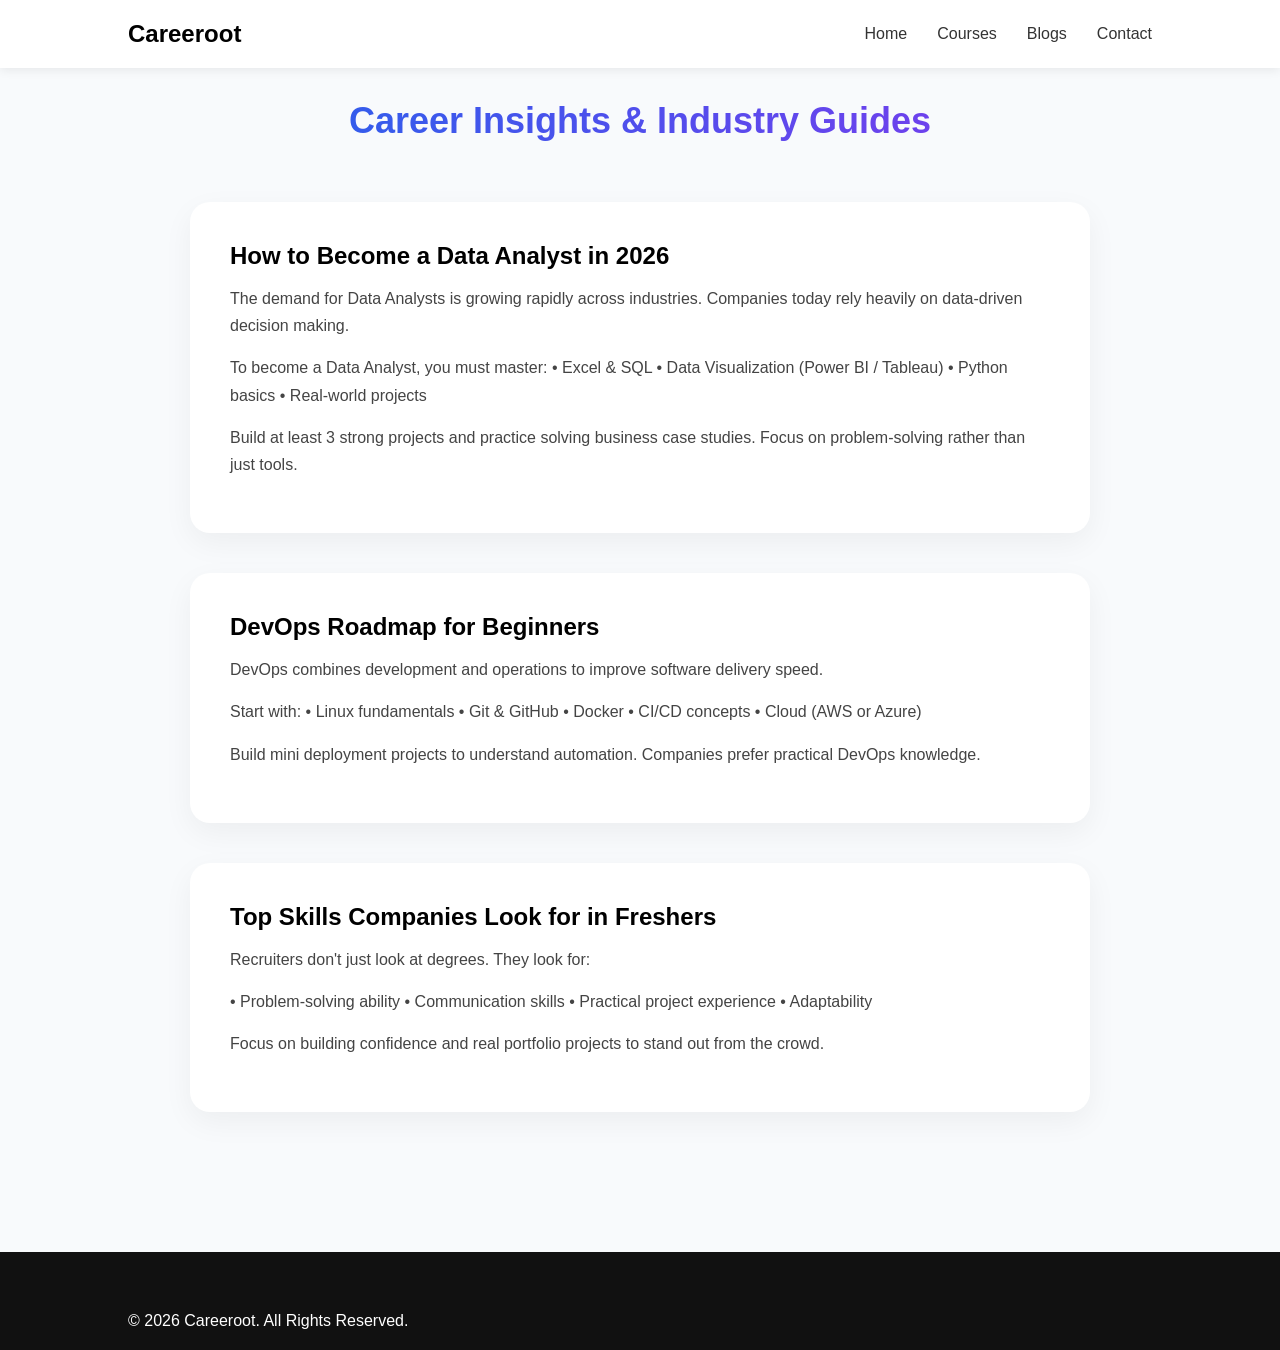
==== blog.html @ f80ca2a3 "Add files via upload Initial start" ====
<!DOCTYPE html>
<html lang="en">
<head>
  <meta charset="UTF-8">
  <title>Careeroot Blogs</title>
  <meta name="viewport" content="width=device-width, initial-scale=1.0">
  <link rel="stylesheet" href="style.css">
</head>
<body>

<!-- HEADER -->
<header>
  <div class="logo">Careeroot</div>
  <nav>
    <ul>
      <li><a href="index.html">Home</a></li>
      <li><a href="courses.html">Courses</a></li>
      <li><a href="blog.html">Blogs</a></li>
      <li><a href="#">Contact</a></li>
    </ul>
  </nav>
</header>

<!-- BLOG PAGE SECTION -->
<section class="blog-page">

  <div class="blog-page-container">

    <h1>Career Insights & Industry Guides</h1>

    <!-- BLOG 1 -->
    <article class="blog-full">
      <h2>How to Become a Data Analyst in 2026</h2>
      <p>
        The demand for Data Analysts is growing rapidly across industries.
        Companies today rely heavily on data-driven decision making.
      </p>
      <p>
        To become a Data Analyst, you must master:
        • Excel & SQL  
        • Data Visualization (Power BI / Tableau)  
        • Python basics  
        • Real-world projects  
      </p>
      <p>
        Build at least 3 strong projects and practice solving business
        case studies. Focus on problem-solving rather than just tools.
      </p>
    </article>

    <!-- BLOG 2 -->
    <article class="blog-full">
      <h2>DevOps Roadmap for Beginners</h2>
      <p>
        DevOps combines development and operations to improve software delivery speed.
      </p>
      <p>
        Start with:
        • Linux fundamentals  
        • Git & GitHub  
        • Docker  
        • CI/CD concepts  
        • Cloud (AWS or Azure)
      </p>
      <p>
        Build mini deployment projects to understand automation.
        Companies prefer practical DevOps knowledge.
      </p>
    </article>

    <!-- BLOG 3 -->
    <article class="blog-full">
      <h2>Top Skills Companies Look for in Freshers</h2>
      <p>
        Recruiters don't just look at degrees. They look for:
      </p>
      <p>
        • Problem-solving ability  
        • Communication skills  
        • Practical project experience  
        • Adaptability  
      </p>
      <p>
        Focus on building confidence and real portfolio projects
        to stand out from the crowd.
      </p>
    </article>

  </div>

</section>

<!-- FOOTER -->
<footer>
  <p>© 2026 Careeroot. All Rights Reserved.</p>
</footer>

</body>
</html>
---- style.css ----
*{
  margin:0;
  padding:0;
  box-sizing:border-box;
  font-family:Arial, sans-serif;
}

/* HEADER */
header{
  position:fixed;
  width:100%;
  top:0;
  display:flex;
  justify-content:space-between;
  align-items:center;
  padding:20px 10%;
  background:white;
  box-shadow:0 2px 10px rgba(0,0,0,0.08);
  z-index:1000;
}

.logo{
  font-size:24px;
  font-weight:bold;
}

nav ul{
  display:flex;
  gap:30px;
  list-style:none;
}

nav a{
  text-decoration:none;
  color:#333;
  font-weight:500;
}


/* HERO */
.hero{
  height:60vh;
  display:flex;
  align-items:center;
  justify-content:center;
  text-align:center;
  color:rgb(0, 0, 0);
  padding:0 10%;
  background-size:cover;
  background-position:center;
  transition:1s;
}

.hero-content h1{
  font-size:48px;
  margin-bottom:20px;
}

.hero-content p{
  font-size:18px;
  margin-bottom:20px;
}

.hero button{
  padding:12px 30px;
  border:none;
  background:#007bff;
  color:white;
  border-radius:5px;
  cursor:pointer;
}


/* PREMIUM */
.premium{
  padding:100px 10%;
  background:white;
  text-align:center;
}

.premium h2{
  font-size:36px;
  margin-bottom:60px;
}

.premium-container{
  display:grid;
  grid-template-columns:repeat(2,1fr);
  gap:60px;
}

.premium-card{
  text-align:left;
}

.premium-card img{
  width:100%;
  height:230px;
  object-fit:cover;
  border-radius:6px;
  margin-bottom:15px;
}

.premium-card h3{
  margin-bottom:10px;
}

.premium-card p{
  color:#555;
}



/* ABOUT */
/* ================= ABOUT SECTION ================= */

.about{
  padding:100px 8%;
  background:linear-gradient(135deg,#f8fafc,#eef2ff);
  position:relative;
}

.about-container{
  display:grid;
  grid-template-columns:1.2fr 1fr;
  gap:60px;
  align-items:center;
}

.about-text h2{
  font-size:36px;
  margin-bottom:20px;
  background:linear-gradient(90deg,#2563eb,#7c3aed);
  -webkit-background-clip:text;
  -webkit-text-fill-color:transparent;
}

.about-text p{
  margin-bottom:18px;
  color:#444;
  line-height:1.7;
  font-size:16px;
}
/* ================= FOUNDERS SECTION ================= */

.founders{
  padding:100px 8%;
  background:linear-gradient(135deg,#eef2ff,#f8fafc);
}

.founders-container{
  max-width:1200px;
  margin:auto;
}

.founders-heading{
  text-align:center;
  margin-bottom:60px;
}

.founders-heading h2{
  font-size:36px;
  margin-bottom:15px;
  background:linear-gradient(90deg,#2563eb,#7c3aed);
  -webkit-background-clip:text;
  -webkit-text-fill-color:transparent;
}

.founders-heading p{
  color:#555;
  max-width:600px;
  margin:auto;
  line-height:1.6;
}

/* Grid */
.founders-grid{
  display:grid;
  grid-template-columns:repeat(auto-fit,minmax(300px,1fr));
  gap:40px;
}

/* Card */
.founder-card{
  background:rgba(255,255,255,0.6);
  backdrop-filter:blur(15px);
  border-radius:20px;
  padding:40px 25px;
  text-align:center;
  box-shadow:0 10px 30px rgba(0,0,0,0.05);
  transition:0.3s;
}

.founder-card:hover{
  transform:translateY(-10px);
  box-shadow:0 15px 40px rgba(0,0,0,0.1);
}

/* Image */
.founder-image{
  width:140px;
  height:140px;
  margin:0 auto 20px;
  border-radius:50%;
  overflow:hidden;
  border:4px solid #2563eb;
}

.founder-image img{
  width:100%;
  height:100%;
  object-fit:cover;
}

/* Text */
.founder-card h3{
  font-size:20px;
  margin-bottom:5px;
}

.founder-card span{
  display:block;
  font-size:14px;
  color:#2563eb;
  margin-bottom:15px;
  font-weight:500;
}

.founder-card p{
  font-size:14px;
  color:#555;
  line-height:1.6;
}

/* Responsive */
@media(max-width:768px){
  .founders{
    padding:70px 6%;
  }

  .founders-heading h2{
    font-size:28px;
  }
}

/* Stats Grid */
.about-stats{
  display:grid;
  grid-template-columns:repeat(2,1fr);
  gap:20px;
}

.stat-card{
  background:rgba(255,255,255,0.6);
  backdrop-filter:blur(15px);
  border-radius:16px;
  padding:30px;
  text-align:center;
  box-shadow:0 10px 30px rgba(0,0,0,0.05);
  transition:0.3s;
}

.stat-card:hover{
  transform:translateY(-8px);
  box-shadow:0 15px 40px rgba(0,0,0,0.1);
}

.stat-card h3{
  font-size:28px;
  color:#2563eb;
  margin-bottom:8px;
}

.stat-card p{
  color:#555;
  font-size:14px;
}

/* Responsive */
@media(max-width:900px){
  .about-container{
    grid-template-columns:1fr;
  }

  .about-text{
    text-align:center;
  }

  .about-stats{
    margin-top:30px;
  }
}

/* ================= BLOG SECTION ================= */

.blogs{
  padding:100px 8%;
  background:#f8fafc;
}

.blogs-container{
  max-width:1200px;
  margin:auto;
}

.blogs-heading{
  text-align:center;
  margin-bottom:60px;
}

.blogs-heading h2{
  font-size:36px;
  margin-bottom:15px;
  background:linear-gradient(90deg,#2563eb,#7c3aed);
  -webkit-background-clip:text;
  -webkit-text-fill-color:transparent;
}

.blogs-heading p{
  color:#555;
  max-width:600px;
  margin:auto;
  line-height:1.6;
}

/* Grid */
.blogs-grid{
  display:grid;
  grid-template-columns:repeat(auto-fit,minmax(300px,1fr));
  gap:40px;
}

/* Card */
.blog-card{
  background:#fff;
  border-radius:20px;
  overflow:hidden;
  box-shadow:0 10px 30px rgba(0,0,0,0.05);
  transition:0.3s;
}

.blog-card:hover{
  transform:translateY(-10px);
  box-shadow:0 15px 40px rgba(0,0,0,0.1);
}

.blog-card img{
  width:100%;
  height:200px;
  object-fit:cover;
}

.blog-content{
  padding:25px;
}

.blog-content h3{
  font-size:18px;
  margin-bottom:12px;
}

.blog-content p{
  font-size:14px;
  color:#555;
  line-height:1.6;
  margin-bottom:15px;
}

.read-more{
  text-decoration:none;
  color:#2563eb;
  font-weight:600;
  font-size:14px;
}

.read-more:hover{
  text-decoration:underline;
}

/* View All Button */
.view-all{
  text-align:center;
  margin-top:50px;
}

.view-btn{
  display:inline-block;
  padding:12px 30px;
  background:#2563eb;
  color:#fff;
  border-radius:8px;
  text-decoration:none;
  font-weight:600;
  transition:0.3s;
}

.view-btn:hover{
  background:#1d4ed8;
}

/* Responsive */
@media(max-width:768px){
  .blogs{
    padding:70px 6%;
  }

  .blogs-heading h2{
    font-size:28px;
  }
}
/* FOOTER */
footer{
  background:#111;
  color:white;
  padding:60px 10% 20px;
}

.footer-container{
  display:flex;
  justify-content:space-between;
  flex-wrap:wrap;
  gap:40px;
}

footer a{
  display:block;
  color:#ccc;
  margin-top:8px;
  text-decoration:none;
}

.copy{
  text-align:center;
  margin-top:30px;
  color:#777;
}


/* MOBILE */
@media(max-width:768px){

  .hero-content h1{
    font-size:28px;
  }

  nav ul{
    gap:15px;
  }

  .premium-container{
    grid-template-columns:1fr;
  }

  .footer-container{
    flex-direction:column;
  }

}
/*--------------------------------Courses----*/

/* COURSES PAGE */
.courses-page{
  padding:100px 8%;
  text-align:center;
}

.courses-page h1{
  font-size:38px;
  margin-bottom:10px;
}

.courses-page p{
  color:#777;
  margin-bottom:40px;
}

/* GRID */
.courses-grid{
  display:grid;
  grid-template-columns:repeat(auto-fit, minmax(260px,1fr));
  gap:30px;
}

/* CARD */
.course-card{
  background:#fff;
  border-radius:15px;
  overflow:hidden;
  box-shadow:0 10px 25px rgba(0,0,0,0.08);
  transition:0.3s;
}

.course-card:hover{
  transform:translateY(-10px);
}

.course-card img{
  width:100%;
  height:180px;
  object-fit:cover;
}

.course-card h3{
  margin:15px 0 5px;
}

.course-card p{
  padding:0 15px;
}

.course-card button{
  margin:15px;
  padding:10px 20px;
  border:none;
  background:#6c63ff;
  color:#fff;
  border-radius:6px;
  cursor:pointer;
}
.hero-btn{
  display:inline-block;
  padding:12px 28px;
  background:#2563eb;
  color:#fff;
  text-decoration:none;
  border-radius:8px;
  font-weight:600;
  transition:0.3s;
}

.hero-btn:hover{
  background:#1d4ed8;
  transform:translateY(-3px);
}
/* ================= BLOG PAGE ================= */

.blog-page{
  padding:100px 8%;
  background:#f8fafc;
}

.blog-page-container{
  max-width:900px;
  margin:auto;
}

.blog-page h1{
  text-align:center;
  font-size:36px;
  margin-bottom:60px;
  background:linear-gradient(90deg,#2563eb,#7c3aed);
  -webkit-background-clip:text;
  -webkit-text-fill-color:transparent;
}

.blog-full{
  background:#fff;
  padding:40px;
  border-radius:20px;
  margin-bottom:40px;
  box-shadow:0 10px 30px rgba(0,0,0,0.05);
  transition:0.3s;
}

.blog-full:hover{
  transform:translateY(-5px);
  box-shadow:0 15px 40px rgba(0,0,0,0.1);
}

.blog-full h2{
  margin-bottom:15px;
}

.blog-full p{
  line-height:1.7;
  color:#444;
  margin-bottom:15px;
}

/* CONTACT SECTION */
.contact{
  padding:100px 10%;
  background:linear-gradient(135deg,#0f172a,#1e293b);
  color:#fff;
}

.contact-container{
  display:flex;
  justify-content:space-between;
  gap:60px;
  flex-wrap:wrap;
}

.contact-info{
  flex:1;
}

.contact-info h2{
  font-size:36px;
  margin-bottom:20px;
}

.contact-info p{
  margin-bottom:30px;
  color:#cbd5e1;
}

.info-box{
  margin-bottom:20px;
}

.info-box h4{
  font-size:18px;
  color:#38bdf8;
  margin-bottom:5px;
}

.contact-form{
  flex:1;
  background:rgba(255,255,255,0.05);
  padding:40px;
  border-radius:20px;
  backdrop-filter:blur(10px);
  box-shadow:0 20px 40px rgba(0,0,0,0.4);
}

.input-group{
  position:relative;
  margin-bottom:30px;
}

.input-group input,
.input-group textarea{
  width:100%;
  padding:14px;
  background:transparent;
  border:1px solid #475569;
  border-radius:8px;
  outline:none;
  color:#fff;
  font-size:14px;
}

.input-group label{
  position:absolute;
  top:50%;
  left:14px;
  transform:translateY(-50%);
  color:#94a3b8;
  pointer-events:none;
  transition:0.3s;
}

.input-group textarea + label{
  top:20px;
}

.input-group input:focus + label,
.input-group input:valid + label,
.input-group textarea:focus + label,
.input-group textarea:valid + label{
  top:-10px;
  left:10px;
  font-size:12px;
  background:#1e293b;
  padding:0 5px;
  color:#38bdf8;
}

.contact-btn{
  width:100%;
  padding:14px;
  background:#2563eb;
  border:none;
  border-radius:8px;
  color:#fff;
  font-size:16px;
  font-weight:600;
  cursor:pointer;
  transition:0.3s;
}

.contact-btn:hover{
  background:#1d4ed8;
  transform:translateY(-3px);
}

/* Responsive */
@media(max-width:900px){
  .contact-container{
    flex-direction:column;
  }
}
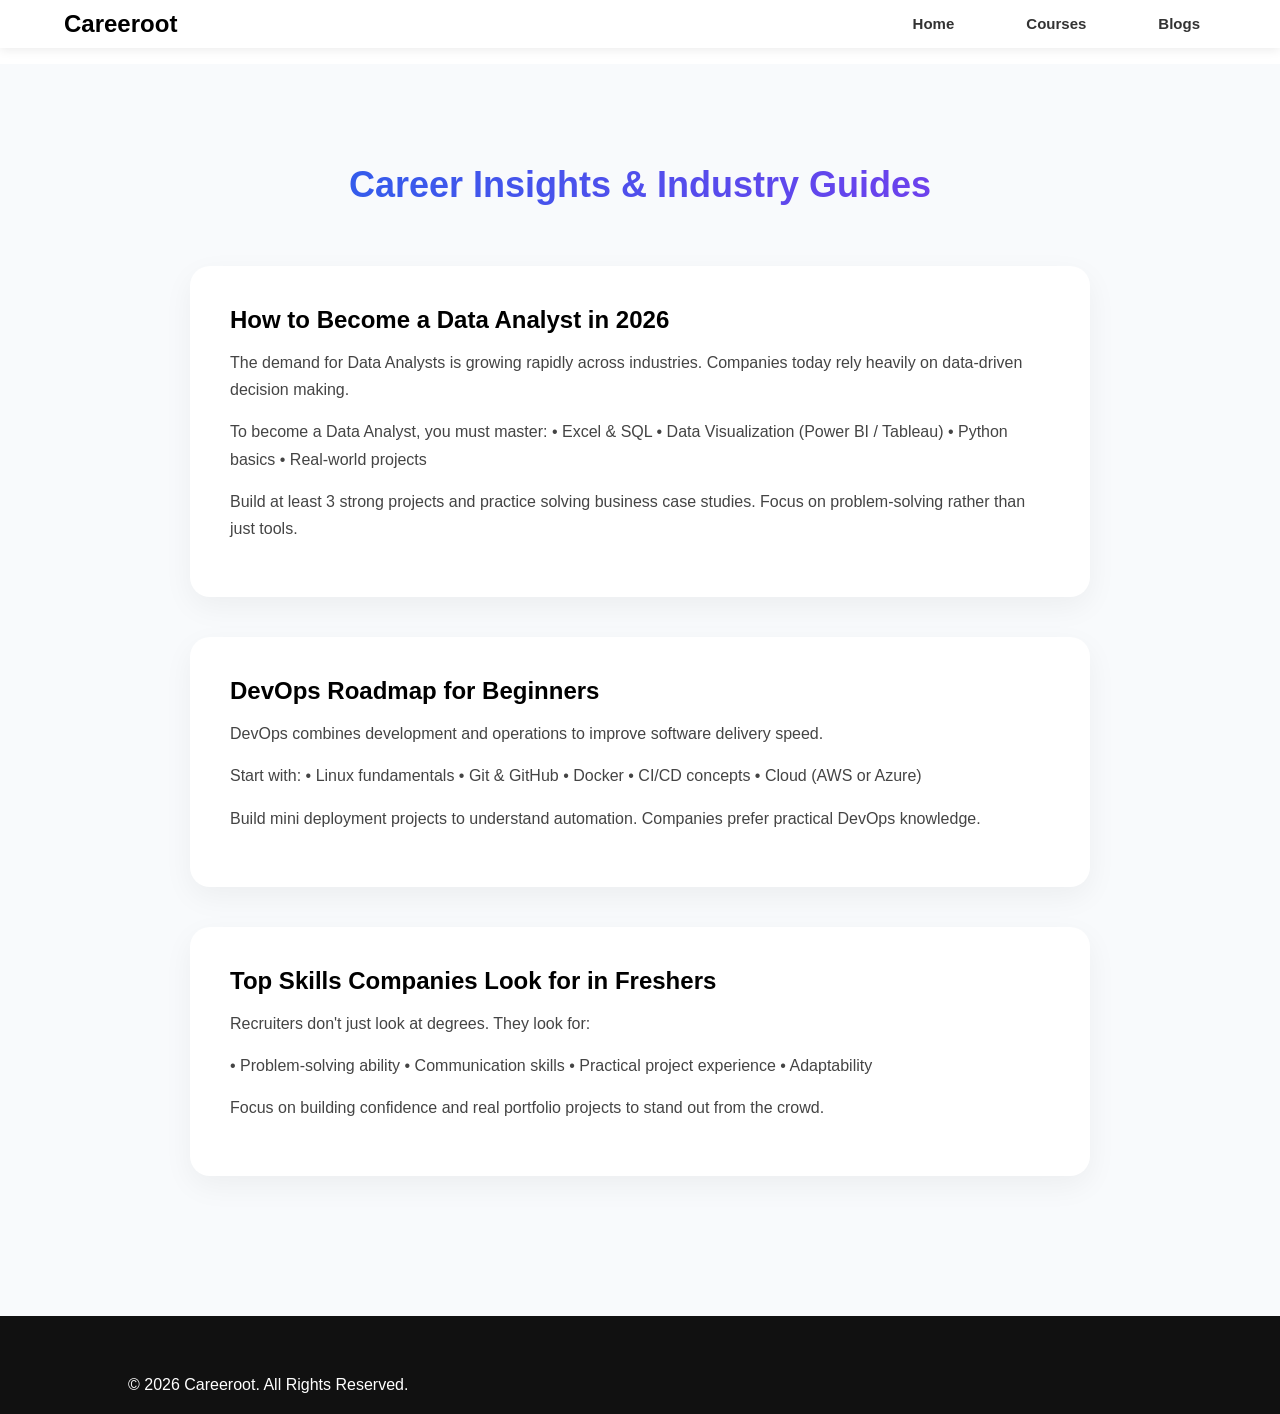
==== commit 1817aa5a: "Enhanced courses part" ====
--- a/blog.html
+++ b/blog.html
@@ -6,17 +6,24 @@
   <meta name="viewport" content="width=device-width, initial-scale=1.0">
   <link rel="stylesheet" href="style.css">
 </head>
+
 <body>
 
 <!-- HEADER -->
-<header>
+<header class="header">
   <div class="logo">Careeroot</div>
-  <nav>
+  <!-- for hambuerger menu-->
+  <button class="hamburger" aria-label="Toggle navigation" aria-expanded="false" aria-controls="main-nav">
+    <span class="bar"></span>
+    <span class="bar"></span>
+    <span class="bar"></span>
+  </button>
+
+  <nav id="main-nav" class="nav" >
     <ul>
       <li><a href="index.html">Home</a></li>
       <li><a href="courses.html">Courses</a></li>
       <li><a href="blog.html">Blogs</a></li>
-      <li><a href="#">Contact</a></li>
     </ul>
   </nav>
 </header>
@@ -95,5 +102,7 @@
   <p>© 2026 Careeroot. All Rights Reserved.</p>
 </footer>
 
+<script src="js/hammenu.js"></script>
+
 </body>
 </html>
--- a/style.css
+++ b/style.css
@@ -1,693 +1,1479 @@
-*{
-  margin:0;
-  padding:0;
-  box-sizing:border-box;
-  font-family:Arial, sans-serif;
-}
-
-/* HEADER */
-header{
-  position:fixed;
-  width:100%;
-  top:0;
-  display:flex;
-  justify-content:space-between;
-  align-items:center;
-  padding:20px 10%;
-  background:white;
-  box-shadow:0 2px 10px rgba(0,0,0,0.08);
-  z-index:1000;
-}
-
-.logo{
-  font-size:24px;
-  font-weight:bold;
-}
-
-nav ul{
-  display:flex;
-  gap:30px;
-  list-style:none;
-}
-
-nav a{
-  text-decoration:none;
-  color:#333;
-  font-weight:500;
-}
-
-
-/* HERO */
-.hero{
-  height:60vh;
-  display:flex;
-  align-items:center;
-  justify-content:center;
-  text-align:center;
-  color:rgb(0, 0, 0);
-  padding:0 10%;
-  background-size:cover;
-  background-position:center;
-  transition:1s;
-}
-
-.hero-content h1{
-  font-size:48px;
-  margin-bottom:20px;
-}
-
-.hero-content p{
-  font-size:18px;
-  margin-bottom:20px;
-}
-
-.hero button{
-  padding:12px 30px;
-  border:none;
-  background:#007bff;
-  color:white;
-  border-radius:5px;
-  cursor:pointer;
-}
-
-
-/* PREMIUM */
-.premium{
-  padding:100px 10%;
-  background:white;
-  text-align:center;
-}
-
-.premium h2{
-  font-size:36px;
-  margin-bottom:60px;
-}
-
-.premium-container{
-  display:grid;
-  grid-template-columns:repeat(2,1fr);
-  gap:60px;
-}
-
-.premium-card{
-  text-align:left;
-}
-
-.premium-card img{
-  width:100%;
-  height:230px;
-  object-fit:cover;
-  border-radius:6px;
-  margin-bottom:15px;
-}
-
-.premium-card h3{
-  margin-bottom:10px;
-}
-
-.premium-card p{
-  color:#555;
-}
-
-
-
-/* ABOUT */
-/* ================= ABOUT SECTION ================= */
-
-.about{
-  padding:100px 8%;
-  background:linear-gradient(135deg,#f8fafc,#eef2ff);
-  position:relative;
-}
-
-.about-container{
-  display:grid;
-  grid-template-columns:1.2fr 1fr;
-  gap:60px;
-  align-items:center;
-}
-
-.about-text h2{
-  font-size:36px;
-  margin-bottom:20px;
-  background:linear-gradient(90deg,#2563eb,#7c3aed);
-  -webkit-background-clip:text;
-  -webkit-text-fill-color:transparent;
-}
-
-.about-text p{
-  margin-bottom:18px;
-  color:#444;
-  line-height:1.7;
-  font-size:16px;
-}
-/* ================= FOUNDERS SECTION ================= */
-
-.founders{
-  padding:100px 8%;
-  background:linear-gradient(135deg,#eef2ff,#f8fafc);
-}
-
-.founders-container{
-  max-width:1200px;
-  margin:auto;
-}
-
-.founders-heading{
-  text-align:center;
-  margin-bottom:60px;
-}
-
-.founders-heading h2{
-  font-size:36px;
-  margin-bottom:15px;
-  background:linear-gradient(90deg,#2563eb,#7c3aed);
-  -webkit-background-clip:text;
-  -webkit-text-fill-color:transparent;
-}
-
-.founders-heading p{
-  color:#555;
-  max-width:600px;
-  margin:auto;
-  line-height:1.6;
-}
-
-/* Grid */
-.founders-grid{
-  display:grid;
-  grid-template-columns:repeat(auto-fit,minmax(300px,1fr));
-  gap:40px;
-}
-
-/* Card */
-.founder-card{
-  background:rgba(255,255,255,0.6);
-  backdrop-filter:blur(15px);
-  border-radius:20px;
-  padding:40px 25px;
-  text-align:center;
-  box-shadow:0 10px 30px rgba(0,0,0,0.05);
-  transition:0.3s;
-}
-
-.founder-card:hover{
-  transform:translateY(-10px);
-  box-shadow:0 15px 40px rgba(0,0,0,0.1);
-}
-
-/* Image */
-.founder-image{
-  width:140px;
-  height:140px;
-  margin:0 auto 20px;
-  border-radius:50%;
-  overflow:hidden;
-  border:4px solid #2563eb;
-}
-
-.founder-image img{
-  width:100%;
-  height:100%;
-  object-fit:cover;
-}
-
-/* Text */
-.founder-card h3{
-  font-size:20px;
-  margin-bottom:5px;
-}
-
-.founder-card span{
-  display:block;
-  font-size:14px;
-  color:#2563eb;
-  margin-bottom:15px;
-  font-weight:500;
-}
-
-.founder-card p{
-  font-size:14px;
-  color:#555;
-  line-height:1.6;
-}
-
-/* Responsive */
-@media(max-width:768px){
-  .founders{
-    padding:70px 6%;
-  }
-
-  .founders-heading h2{
-    font-size:28px;
-  }
-}
-
-/* Stats Grid */
-.about-stats{
-  display:grid;
-  grid-template-columns:repeat(2,1fr);
-  gap:20px;
-}
-
-.stat-card{
-  background:rgba(255,255,255,0.6);
-  backdrop-filter:blur(15px);
-  border-radius:16px;
-  padding:30px;
-  text-align:center;
-  box-shadow:0 10px 30px rgba(0,0,0,0.05);
-  transition:0.3s;
-}
-
-.stat-card:hover{
-  transform:translateY(-8px);
-  box-shadow:0 15px 40px rgba(0,0,0,0.1);
-}
-
-.stat-card h3{
-  font-size:28px;
-  color:#2563eb;
-  margin-bottom:8px;
-}
-
-.stat-card p{
-  color:#555;
-  font-size:14px;
-}
-
-/* Responsive */
-@media(max-width:900px){
-  .about-container{
-    grid-template-columns:1fr;
-  }
-
-  .about-text{
-    text-align:center;
-  }
-
-  .about-stats{
-    margin-top:30px;
-  }
-}
-
-/* ================= BLOG SECTION ================= */
-
-.blogs{
-  padding:100px 8%;
-  background:#f8fafc;
-}
-
-.blogs-container{
-  max-width:1200px;
-  margin:auto;
-}
-
-.blogs-heading{
-  text-align:center;
-  margin-bottom:60px;
-}
-
-.blogs-heading h2{
-  font-size:36px;
-  margin-bottom:15px;
-  background:linear-gradient(90deg,#2563eb,#7c3aed);
-  -webkit-background-clip:text;
-  -webkit-text-fill-color:transparent;
-}
-
-.blogs-heading p{
-  color:#555;
-  max-width:600px;
-  margin:auto;
-  line-height:1.6;
-}
-
-/* Grid */
-.blogs-grid{
-  display:grid;
-  grid-template-columns:repeat(auto-fit,minmax(300px,1fr));
-  gap:40px;
-}
-
-/* Card */
-.blog-card{
-  background:#fff;
-  border-radius:20px;
-  overflow:hidden;
-  box-shadow:0 10px 30px rgba(0,0,0,0.05);
-  transition:0.3s;
-}
-
-.blog-card:hover{
-  transform:translateY(-10px);
-  box-shadow:0 15px 40px rgba(0,0,0,0.1);
-}
-
-.blog-card img{
-  width:100%;
-  height:200px;
-  object-fit:cover;
-}
-
-.blog-content{
-  padding:25px;
-}
-
-.blog-content h3{
-  font-size:18px;
-  margin-bottom:12px;
-}
-
-.blog-content p{
-  font-size:14px;
-  color:#555;
-  line-height:1.6;
-  margin-bottom:15px;
-}
-
-.read-more{
-  text-decoration:none;
-  color:#2563eb;
-  font-weight:600;
-  font-size:14px;
-}
-
-.read-more:hover{
-  text-decoration:underline;
-}
-
-/* View All Button */
-.view-all{
-  text-align:center;
-  margin-top:50px;
-}
-
-.view-btn{
-  display:inline-block;
-  padding:12px 30px;
-  background:#2563eb;
-  color:#fff;
-  border-radius:8px;
-  text-decoration:none;
-  font-weight:600;
-  transition:0.3s;
-}
-
-.view-btn:hover{
-  background:#1d4ed8;
-}
-
-/* Responsive */
-@media(max-width:768px){
-  .blogs{
-    padding:70px 6%;
-  }
-
-  .blogs-heading h2{
-    font-size:28px;
-  }
-}
-/* FOOTER */
-footer{
-  background:#111;
-  color:white;
-  padding:60px 10% 20px;
-}
-
-.footer-container{
-  display:flex;
-  justify-content:space-between;
-  flex-wrap:wrap;
-  gap:40px;
-}
-
-footer a{
-  display:block;
-  color:#ccc;
-  margin-top:8px;
-  text-decoration:none;
-}
-
-.copy{
-  text-align:center;
-  margin-top:30px;
-  color:#777;
-}
-
-
-/* MOBILE */
-@media(max-width:768px){
-
-  .hero-content h1{
-    font-size:28px;
-  }
-
-  nav ul{
-    gap:15px;
-  }
-
-  .premium-container{
-    grid-template-columns:1fr;
-  }
-
-  .footer-container{
-    flex-direction:column;
-  }
-
-}
-/*--------------------------------Courses----*/
-
-/* COURSES PAGE */
-.courses-page{
-  padding:100px 8%;
-  text-align:center;
-}
-
-.courses-page h1{
-  font-size:38px;
-  margin-bottom:10px;
-}
-
-.courses-page p{
-  color:#777;
-  margin-bottom:40px;
-}
-
-/* GRID */
-.courses-grid{
-  display:grid;
-  grid-template-columns:repeat(auto-fit, minmax(260px,1fr));
-  gap:30px;
-}
-
-/* CARD */
-.course-card{
-  background:#fff;
-  border-radius:15px;
-  overflow:hidden;
-  box-shadow:0 10px 25px rgba(0,0,0,0.08);
-  transition:0.3s;
-}
-
-.course-card:hover{
-  transform:translateY(-10px);
-}
-
-.course-card img{
-  width:100%;
-  height:180px;
-  object-fit:cover;
-}
-
-.course-card h3{
-  margin:15px 0 5px;
-}
-
-.course-card p{
-  padding:0 15px;
-}
-
-.course-card button{
-  margin:15px;
-  padding:10px 20px;
-  border:none;
-  background:#6c63ff;
-  color:#fff;
-  border-radius:6px;
-  cursor:pointer;
-}
-.hero-btn{
-  display:inline-block;
-  padding:12px 28px;
-  background:#2563eb;
-  color:#fff;
-  text-decoration:none;
-  border-radius:8px;
-  font-weight:600;
-  transition:0.3s;
-}
-
-.hero-btn:hover{
-  background:#1d4ed8;
-  transform:translateY(-3px);
-}
-/* ================= BLOG PAGE ================= */
-
-.blog-page{
-  padding:100px 8%;
-  background:#f8fafc;
-}
-
-.blog-page-container{
-  max-width:900px;
-  margin:auto;
-}
-
-.blog-page h1{
-  text-align:center;
-  font-size:36px;
-  margin-bottom:60px;
-  background:linear-gradient(90deg,#2563eb,#7c3aed);
-  -webkit-background-clip:text;
-  -webkit-text-fill-color:transparent;
-}
-
-.blog-full{
-  background:#fff;
-  padding:40px;
-  border-radius:20px;
-  margin-bottom:40px;
-  box-shadow:0 10px 30px rgba(0,0,0,0.05);
-  transition:0.3s;
-}
-
-.blog-full:hover{
-  transform:translateY(-5px);
-  box-shadow:0 15px 40px rgba(0,0,0,0.1);
-}
-
-.blog-full h2{
-  margin-bottom:15px;
-}
-
-.blog-full p{
-  line-height:1.7;
-  color:#444;
-  margin-bottom:15px;
-}
-
-/* CONTACT SECTION */
-.contact{
-  padding:100px 10%;
-  background:linear-gradient(135deg,#0f172a,#1e293b);
-  color:#fff;
-}
-
-.contact-container{
-  display:flex;
-  justify-content:space-between;
-  gap:60px;
-  flex-wrap:wrap;
-}
-
-.contact-info{
-  flex:1;
-}
-
-.contact-info h2{
-  font-size:36px;
-  margin-bottom:20px;
-}
-
-.contact-info p{
-  margin-bottom:30px;
-  color:#cbd5e1;
-}
-
-.info-box{
-  margin-bottom:20px;
-}
-
-.info-box h4{
-  font-size:18px;
-  color:#38bdf8;
-  margin-bottom:5px;
-}
-
-.contact-form{
-  flex:1;
-  background:rgba(255,255,255,0.05);
-  padding:40px;
-  border-radius:20px;
-  backdrop-filter:blur(10px);
-  box-shadow:0 20px 40px rgba(0,0,0,0.4);
-}
-
-.input-group{
-  position:relative;
-  margin-bottom:30px;
-}
-
-.input-group input,
-.input-group textarea{
-  width:100%;
-  padding:14px;
-  background:transparent;
-  border:1px solid #475569;
-  border-radius:8px;
-  outline:none;
-  color:#fff;
-  font-size:14px;
-}
-
-.input-group label{
-  position:absolute;
-  top:50%;
-  left:14px;
-  transform:translateY(-50%);
-  color:#94a3b8;
-  pointer-events:none;
-  transition:0.3s;
-}
-
-.input-group textarea + label{
-  top:20px;
-}
-
-.input-group input:focus + label,
-.input-group input:valid + label,
-.input-group textarea:focus + label,
-.input-group textarea:valid + label{
-  top:-10px;
-  left:10px;
-  font-size:12px;
-  background:#1e293b;
-  padding:0 5px;
-  color:#38bdf8;
-}
-
-.contact-btn{
-  width:100%;
-  padding:14px;
-  background:#2563eb;
-  border:none;
-  border-radius:8px;
-  color:#fff;
-  font-size:16px;
-  font-weight:600;
-  cursor:pointer;
-  transition:0.3s;
-}
-
-.contact-btn:hover{
-  background:#1d4ed8;
-  transform:translateY(-3px);
-}
-
-/* Responsive */
-@media(max-width:900px){
-  .contact-container{
-    flex-direction:column;
-  }
-}
+/* ============================================================
+   CAREEROOT — Main Stylesheet
+
+   Table of Contents:
+   1. Reset & Base
+   2. Color Variables
+   3. Header & Navigation
+   4. Hamburger Menu (Mobile)
+   5. Hero Section (Image Slider)
+   6. Courses Insight (Homepage Cards)
+   7. Premium Features
+   8. About Section
+   9. Founders Section
+   10. Blog Section
+   11. Contact Section
+   12. Footer
+   13. Courses Page
+   14. Blog Page
+   15. Shared Components (Buttons)
+   16. Responsive Breakpoints
+   ============================================================ */
+
+
+/* ================= 1. RESET & BASE ================= */
+
+* {
+  margin: 0;
+  padding: 0;
+  box-sizing: border-box;
+  font-family: Arial, sans-serif;
+}
+
+/* Push page content below the fixed header (~60px tall) */
+body {
+  padding-top: 64px;
+}
+
+
+/* ================= 2. COLOR VARIABLES =================
+   Centralised palette so every section stays consistent.
+   Usage: var(--primary), var(--primary-dark), etc.            */
+
+:root {
+  /* Primary blue */
+  --primary: #2563eb;
+  --primary-dark: #1d4ed8;
+
+  /* Accent purple (gradients, highlights) */
+  --accent: #7c3aed;
+
+  /* Neutral text */
+  --text-dark: #333;
+  --text-muted: #555;
+  --text-light: #777;
+
+  /* Backgrounds */
+  --bg-light: #f8fafc;
+  --bg-white: #ffffff;
+  --bg-dark: #0f172a;
+  --bg-dark-alt: #1e293b;
+
+  /* Accent for contact info labels */
+  --info-accent: #38bdf8;
+
+  /* Shadows */
+  --shadow-sm: 0 2px 10px rgba(0, 0, 0, 0.08);
+  --shadow-md: 0 10px 30px rgba(0, 0, 0, 0.05);
+  --shadow-lg: 0 15px 40px rgba(0, 0, 0, 0.1);
+  --shadow-xl: 0 20px 40px rgba(0, 0, 0, 0.4);
+
+  /* Shared radii */
+  --radius-sm: 6px;
+  --radius-md: 8px;
+  --radius-lg: 15px;
+  --radius-xl: 20px;
+}
+
+
+/* ================= 3. HEADER & NAVIGATION ================= */
+
+/* Fixed top bar — always visible while scrolling */
+.header {
+  position: fixed;
+  width: 100%;
+  top: 0;
+  display: flex;
+  justify-content: space-between;
+  align-items: center;
+  padding: 10px 5%;
+  background: var(--bg-white);
+  box-shadow: var(--shadow-sm);
+  z-index: 1000;
+}
+
+/* Prevent any direct child <img> in header from overflowing */
+.header img {
+  width: auto;
+  height: auto;
+  object-fit: scale-down;
+}
+
+/* Logo wrapper — text or image */
+.logo {
+  font-size: 24px;
+  font-weight: bold;
+}
+
+/* Constrain logo image to a sensible height */
+.logo img {
+  height: 40px;
+  width: auto;
+}
+
+/* Horizontal nav links */
+nav ul {
+  display: flex;
+  gap: 40px;
+  list-style: none;
+}
+
+nav a {
+  text-decoration: none;
+  color: var(--text-dark);
+  font-weight: 600;
+  font-size: 15px;
+  padding: 8px 16px;
+  border-radius: var(--radius-sm);
+  transition: 0.3s;
+}
+
+nav a:hover {
+  background: var(--bg-white);
+  color: var(--primary);
+  box-shadow: 0 4px 12px rgba(0, 0, 0, 0.15);
+}
+
+
+/* ================= 4. HAMBURGER MENU (Mobile) ================= */
+
+/* Hidden on desktop; toggled via js/hammenu.js */
+.hamburger {
+  display: none;
+  background: none;
+  border: 0;
+  cursor: pointer;
+  padding: 8px;
+}
+
+.hamburger .bar {
+  display: block;
+  width: 24px;
+  height: 2px;
+  background: var(--text-dark);
+  margin: 5px 0;
+  transition: transform 0.25s ease, opacity 0.25s ease;
+}
+
+
+/* ================= 5. HERO SECTION (Image Slider) =================
+   Background images are set by js/slider.js.
+   - `contain` keeps the full poster visible without stretching/cropping.
+   - A subtle background colour fills any letterbox space.            */
+
+.hero {
+  height: 70vh;
+  min-height: 400px;
+  display: flex;
+  align-items: center;
+  justify-content: center;
+  text-align: center;
+  color: #000;
+  padding: 0 10%;
+
+  /* Show full image — no cropping, no stretching */
+  background-size: contain;
+  background-position: center;
+  background-repeat: no-repeat;
+
+  /* Fills any space not covered by the image */
+  background-color: var(--bg-light);
+
+  /* Smooth cross-fade driven by slider.js */
+  transition: background-image 0.6s ease, opacity 0.4s ease;
+}
+
+/* Slider fade-out class (applied/removed by JS) */
+.fade {
+  opacity: 0.6;
+}
+
+/* Hero overlay text (currently commented out in HTML) */
+.hero-content h1 {
+  font-size: 48px;
+  margin-bottom: 20px;
+}
+
+.hero-content p {
+  font-size: 18px;
+  margin-bottom: 20px;
+}
+
+
+/* ================= 6. COURSES INSIGHT (Homepage) =================
+   Three large course cards on the homepage.                         */
+
+.courses-insight {
+  padding: 100px 8%;
+  text-align: center;
+  background: var(--bg-light);
+}
+
+.courses-insight h2 {
+  font-size: 36px;
+  margin-bottom: 10px;
+}
+
+.courses-insight p {
+  color: var(--text-light);
+  margin-bottom: 50px;
+}
+
+/* Auto-fit grid — wraps to 1-col on small screens */
+.courses-insight-container {
+  display: grid;
+  grid-template-columns: repeat(auto-fit, minmax(300px, 1fr));
+  gap: 40px;
+}
+
+/* Shared course card (used on homepage AND courses page) */
+.course-card {
+  background: var(--bg-white);
+  border-radius: var(--radius-lg);
+  overflow: hidden;
+  box-shadow: 0 10px 25px rgba(0, 0, 0, 0.08);
+  transition: 0.3s;
+  text-align: left;
+}
+
+.course-card:hover {
+  transform: translateY(-10px);
+}
+
+/* Card images — use `contain` so nothing gets cropped or stretched */
+.course-card img {
+  width: 100%;
+  height: 200px;
+  object-fit: contain;
+  background: var(--bg-light);
+}
+
+.course-card h3 {
+  margin: 15px 15px 5px;
+}
+
+.course-card p {
+  padding: 0 15px;
+  color: var(--text-muted);
+}
+
+/* "View Course" button inside course cards */
+.course-btn {
+  display: inline-block;
+  margin: 15px;
+  padding: 10px 20px;
+  background: var(--primary);
+  color: #fff;
+  border-radius: var(--radius-sm);
+  text-decoration: none;
+  transition: 0.3s;
+}
+
+.course-btn:hover {
+  background: var(--primary-dark);
+}
+
+
+/* ================= 7. PREMIUM FEATURES =================
+   2×2 grid showcasing Live Classes, Experts, Projects, Placement. */
+
+.premium {
+  padding: 100px 10%;
+  background: var(--bg-white);
+  text-align: center;
+}
+
+.premium h2 {
+  font-size: 36px;
+  margin-bottom: 60px;
+}
+
+.premium-container {
+  display: grid;
+  grid-template-columns: repeat(2, 1fr);
+  gap: 60px;
+}
+
+.premium-card {
+  text-align: left;
+}
+
+/* Premium card images — `contain` prevents cropping of icons/illustrations */
+.premium-card img {
+  width: 100%;
+  height: 220px;
+  object-fit: contain;
+  border-radius: var(--radius-sm);
+  margin-bottom: 15px;
+  background: var(--bg-light);
+}
+
+.premium-card h3 {
+  margin-bottom: 10px;
+}
+
+.premium-card p {
+  color: var(--text-muted);
+}
+
+
+/* ================= 8. ABOUT SECTION =================
+   Split layout: left text + right stat cards.         */
+
+.about {
+  padding: 100px 8%;
+  background: linear-gradient(135deg, #f8fafc, #eef2ff);
+  position: relative;
+}
+
+.about-container {
+  display: grid;
+  grid-template-columns: 1.2fr 1fr;
+  gap: 60px;
+  align-items: center;
+}
+
+/* Gradient heading text */
+.about-text h2 {
+  font-size: 36px;
+  margin-bottom: 20px;
+  background: linear-gradient(90deg, var(--primary), var(--accent));
+  -webkit-background-clip: text;
+  -webkit-text-fill-color: transparent;
+}
+
+.about-text p {
+  margin-bottom: 18px;
+  color: #444;
+  line-height: 1.7;
+  font-size: 16px;
+}
+
+/* 2×2 stats grid */
+.about-stats {
+  display: grid;
+  grid-template-columns: repeat(2, 1fr);
+  gap: 20px;
+}
+
+/* Glass-morphism stat cards */
+.stat-card {
+  background: rgba(255, 255, 255, 0.6);
+  backdrop-filter: blur(15px);
+  border-radius: 16px;
+  padding: 30px;
+  text-align: center;
+  box-shadow: var(--shadow-md);
+  transition: 0.3s;
+}
+
+.stat-card:hover {
+  transform: translateY(-8px);
+  box-shadow: var(--shadow-lg);
+}
+
+.stat-card h3 {
+  font-size: 28px;
+  color: var(--primary);
+  margin-bottom: 8px;
+}
+
+.stat-card p {
+  color: var(--text-muted);
+  font-size: 14px;
+}
+
+
+/* ================= 9. FOUNDERS SECTION =================
+   Founder profile cards with circular avatar images.     */
+
+.founders {
+  padding: 100px 8%;
+  background: linear-gradient(135deg, #eef2ff, #f8fafc);
+}
+
+.founders-container {
+  max-width: 1200px;
+  margin: auto;
+}
+
+.founders-heading {
+  text-align: center;
+  margin-bottom: 60px;
+}
+
+.founders-heading h2 {
+  font-size: 36px;
+  margin-bottom: 15px;
+  background: linear-gradient(90deg, var(--primary), var(--accent));
+  -webkit-background-clip: text;
+  -webkit-text-fill-color: transparent;
+}
+
+.founders-heading p {
+  color: var(--text-muted);
+  max-width: 600px;
+  margin: auto;
+  line-height: 1.6;
+}
+
+/* Auto-fit grid for founder cards */
+.founders-grid {
+  display: grid;
+  grid-template-columns: repeat(auto-fit, minmax(300px, 1fr));
+  gap: 40px;
+}
+
+/* Glass-morphism card */
+.founder-card {
+  background: rgba(255, 255, 255, 0.6);
+  backdrop-filter: blur(15px);
+  border-radius: var(--radius-xl);
+  padding: 40px 25px;
+  text-align: center;
+  box-shadow: var(--shadow-md);
+  transition: 0.3s;
+}
+
+.founder-card:hover {
+  transform: translateY(-10px);
+  box-shadow: var(--shadow-lg);
+}
+
+/* Circular avatar wrapper */
+.founder-image {
+  width: 140px;
+  height: 140px;
+  margin: 0 auto 20px;
+  border-radius: 50%;
+  overflow: hidden;
+  border: 4px solid var(--primary);
+}
+
+.founder-image img {
+  width: 100%;
+  height: 100%;
+  object-fit: cover;
+}
+
+.founder-card h3 {
+  font-size: 20px;
+  margin-bottom: 5px;
+}
+
+.founder-card span {
+  display: block;
+  font-size: 14px;
+  color: var(--primary);
+  margin-bottom: 15px;
+  font-weight: 500;
+}
+
+.founder-card p {
+  font-size: 14px;
+  color: var(--text-muted);
+  line-height: 1.6;
+}
+
+
+/* ================= 10. BLOG SECTION =================
+   Three blog preview cards + "View All" link.          */
+
+.blogs {
+  padding: 100px 8%;
+  background: var(--bg-light);
+}
+
+.blogs-container {
+  max-width: 1200px;
+  margin: auto;
+}
+
+.blogs-heading {
+  text-align: center;
+  margin-bottom: 60px;
+}
+
+.blogs-heading h2 {
+  font-size: 36px;
+  margin-bottom: 15px;
+  background: linear-gradient(90deg, var(--primary), var(--accent));
+  -webkit-background-clip: text;
+  -webkit-text-fill-color: transparent;
+}
+
+.blogs-heading p {
+  color: var(--text-muted);
+  max-width: 600px;
+  margin: auto;
+  line-height: 1.6;
+}
+
+/* Auto-fit grid */
+.blogs-grid {
+  display: grid;
+  grid-template-columns: repeat(auto-fit, minmax(300px, 1fr));
+  gap: 40px;
+}
+
+/* Blog card with lift-on-hover */
+.blog-card {
+  background: var(--bg-white);
+  border-radius: var(--radius-xl);
+  overflow: hidden;
+  box-shadow: var(--shadow-md);
+  transition: 0.3s;
+}
+
+.blog-card:hover {
+  transform: translateY(-10px);
+  box-shadow: var(--shadow-lg);
+}
+
+/* Blog thumbnail — cover is fine here (photos crop well) */
+.blog-card img {
+  width: 100%;
+  height: 200px;
+  object-fit: cover;
+}
+
+.blog-content {
+  padding: 25px;
+}
+
+.blog-content h3 {
+  font-size: 18px;
+  margin-bottom: 12px;
+}
+
+.blog-content p {
+  font-size: 14px;
+  color: var(--text-muted);
+  line-height: 1.6;
+  margin-bottom: 15px;
+}
+
+.read-more {
+  text-decoration: none;
+  color: var(--primary);
+  font-weight: 600;
+  font-size: 14px;
+}
+
+.read-more:hover {
+  text-decoration: underline;
+}
+
+/* "View All Articles" button wrapper */
+.view-all {
+  text-align: center;
+  margin-top: 50px;
+}
+
+.view-btn {
+  display: inline-block;
+  padding: 12px 30px;
+  background: var(--primary);
+  color: #fff;
+  border-radius: var(--radius-md);
+  text-decoration: none;
+  font-weight: 600;
+  transition: 0.3s;
+}
+
+.view-btn:hover {
+  background: var(--primary-dark);
+}
+
+
+/* ================= 11. CONTACT SECTION =================
+   Dark gradient background with floating-label form.     */
+
+.contact {
+  padding: 100px 10%;
+  background: linear-gradient(135deg, var(--bg-dark), var(--bg-dark-alt));
+  color: #fff;
+}
+
+.contact-container {
+  display: flex;
+  justify-content: space-between;
+  gap: 60px;
+  flex-wrap: wrap;
+}
+
+/* Left column — text info */
+.contact-info {
+  flex: 1;
+}
+
+.contact-info h2 {
+  font-size: 36px;
+  margin-bottom: 20px;
+}
+
+.contact-info p {
+  margin-bottom: 30px;
+  color: #cbd5e1;
+}
+
+.info-box {
+  margin-bottom: 20px;
+}
+
+.info-box h4 {
+  font-size: 18px;
+  color: var(--info-accent);
+  margin-bottom: 5px;
+}
+
+/* Right column — glass-morphism form card */
+.contact-form {
+  flex: 1;
+  background: rgba(255, 255, 255, 0.05);
+  padding: 40px;
+  border-radius: var(--radius-xl);
+  backdrop-filter: blur(10px);
+  box-shadow: var(--shadow-xl);
+}
+
+/* Floating-label input groups */
+.input-group {
+  position: relative;
+  margin-bottom: 30px;
+}
+
+.input-group input,
+.input-group textarea {
+  width: 100%;
+  padding: 14px;
+  background: transparent;
+  border: 1px solid #475569;
+  border-radius: var(--radius-md);
+  outline: none;
+  color: #fff;
+  font-size: 14px;
+}
+
+/* Label sits inside the input; floats up on focus/valid */
+.input-group label {
+  position: absolute;
+  top: 50%;
+  left: 14px;
+  transform: translateY(-50%);
+  color: #94a3b8;
+  pointer-events: none;
+  transition: 0.3s;
+}
+
+/* Textarea label starts near top since there's no vertical center */
+.input-group textarea + label {
+  top: 20px;
+}
+
+/* Floating state — label moves above the border */
+.input-group input:focus + label,
+.input-group input:valid + label,
+.input-group textarea:focus + label,
+.input-group textarea:valid + label {
+  top: -10px;
+  left: 10px;
+  font-size: 12px;
+  background: var(--bg-dark-alt);
+  padding: 0 5px;
+  color: var(--info-accent);
+}
+
+/* Submit button */
+.contact-btn {
+  width: 100%;
+  padding: 14px;
+  background: var(--primary);
+  border: none;
+  border-radius: var(--radius-md);
+  color: #fff;
+  font-size: 16px;
+  font-weight: 600;
+  cursor: pointer;
+  transition: 0.3s;
+}
+
+.contact-btn:hover {
+  background: var(--primary-dark);
+  transform: translateY(-3px);
+}
+
+
+/* ================= 12. FOOTER ================= */
+
+footer {
+  background: #111;
+  color: white;
+  padding: 60px 10% 20px;
+}
+
+.footer-container {
+  display: flex;
+  justify-content: space-between;
+  flex-wrap: wrap;
+  gap: 40px;
+}
+
+footer a {
+  display: block;
+  color: #ccc;
+  margin-top: 8px;
+  text-decoration: none;
+}
+
+footer a:hover {
+  color: var(--primary);
+}
+
+.copy {
+  text-align: center;
+  margin-top: 30px;
+  color: var(--text-light);
+}
+
+
+/* ================= 13. COURSES PAGE =================
+   Standalone course listing at courses.html.           */
+
+.courses-page {
+  padding: 100px 8%;
+  text-align: center;
+}
+
+.courses-page h1 {
+  font-size: 38px;
+  margin-bottom: 10px;
+}
+
+.courses-page p {
+  color: var(--text-light);
+  margin-bottom: 40px;
+}
+
+/* Grid for course cards */
+.courses-grid {
+  display: grid;
+  grid-template-columns: repeat(auto-fit, minmax(260px, 1fr));
+  gap: 30px;
+}
+
+/* Legacy <button> inside course cards on courses.html */
+.course-card button {
+  margin: 15px;
+  padding: 10px 20px;
+  border: none;
+  background: var(--primary);
+  color: #fff;
+  border-radius: var(--radius-sm);
+  cursor: pointer;
+  transition: 0.3s;
+}
+
+.course-card button:hover {
+  background: var(--primary-dark);
+}
+
+
+/* ================= 14. BLOG PAGE =================
+   Full-article layout at blog.html.                 */
+
+.blog-page {
+  padding: 100px 8%;
+  background: var(--bg-light);
+}
+
+.blog-page-container {
+  max-width: 900px;
+  margin: auto;
+}
+
+.blog-page h1 {
+  text-align: center;
+  font-size: 36px;
+  margin-bottom: 60px;
+  background: linear-gradient(90deg, var(--primary), var(--accent));
+  -webkit-background-clip: text;
+  -webkit-text-fill-color: transparent;
+}
+
+.blog-full {
+  background: var(--bg-white);
+  padding: 40px;
+  border-radius: var(--radius-xl);
+  margin-bottom: 40px;
+  box-shadow: var(--shadow-md);
+  transition: 0.3s;
+}
+
+.blog-full:hover {
+  transform: translateY(-5px);
+  box-shadow: var(--shadow-lg);
+}
+
+.blog-full h2 {
+  margin-bottom: 15px;
+}
+
+.blog-full p {
+  line-height: 1.7;
+  color: #444;
+  margin-bottom: 15px;
+}
+
+
+/* ================= 15. SHARED COMPONENTS ================= */
+
+/* Hero call-to-action button (currently unused in HTML) */
+.hero-btn {
+  display: block;
+  margin-top: 15px;
+  padding: 12px 28px;
+  background: var(--primary);
+  color: #fff;
+  text-decoration: none;
+  border-radius: var(--radius-md);
+  font-weight: 600;
+  transition: 0.3s;
+}
+
+.hero-btn:hover {
+  background: var(--primary-dark);
+  transform: translateY(-3px);
+}
+
+
+/* ================= 16. COURSE MODAL (courses.html popup) =================
+   Overlay modal that shows course image, syllabus, and buy link.          */
+
+/* Dark overlay behind the modal */
+.modal-overlay {
+  display: none;                 /* hidden by default; JS sets display:flex */
+  position: fixed;
+  inset: 0;
+  background: rgba(0, 0, 0, 0.6);
+  z-index: 2000;
+  align-items: center;
+  justify-content: center;
+  padding: 20px;
+}
+
+/* Visible state (added by JS) */
+.modal-overlay.active {
+  display: flex;
+}
+
+/* The modal card itself */
+.modal-card {
+  background: var(--bg-white);
+  border-radius: var(--radius-xl);
+  max-width: 620px;
+  width: 100%;
+  max-height: 85vh;
+  overflow-y: auto;
+  box-shadow: var(--shadow-xl);
+  animation: modalIn 0.3s ease;
+  position: relative;
+}
+
+@keyframes modalIn {
+  from { opacity: 0; transform: translateY(30px) scale(0.95); }
+  to   { opacity: 1; transform: translateY(0) scale(1); }
+}
+
+/* Close button (top-right corner) */
+.modal-close {
+  position: absolute;
+  top: 12px;
+  right: 16px;
+  background: none;
+  border: none;
+  font-size: 28px;
+  color: var(--text-muted);
+  cursor: pointer;
+  z-index: 10;
+  line-height: 1;
+  transition: color 0.2s;
+}
+
+.modal-close:hover {
+  color: var(--text-dark);
+}
+
+/* Course image inside modal */
+.modal-card img {
+  width: 100%;
+  height: 220px;
+  object-fit: contain;
+  background: var(--bg-light);
+  border-radius: var(--radius-xl) var(--radius-xl) 0 0;
+}
+
+/* Modal text body */
+.modal-body {
+  padding: 28px;
+}
+
+.modal-body h2 {
+  font-size: 22px;
+  margin-bottom: 6px;
+}
+
+.modal-body .modal-tagline {
+  color: var(--text-muted);
+  font-size: 14px;
+  margin-bottom: 20px;
+}
+
+/* Syllabus list inside modal */
+.modal-body h3 {
+  font-size: 16px;
+  margin-bottom: 10px;
+  color: var(--primary);
+}
+
+.modal-syllabus {
+  list-style: none;
+  padding: 0;
+  margin-bottom: 24px;
+}
+
+.modal-syllabus li {
+  padding: 8px 0;
+  border-bottom: 1px solid #eee;
+  font-size: 14px;
+  color: var(--text-dark);
+  padding-left: 18px;
+  position: relative;
+}
+
+.modal-syllabus li::before {
+  content: "✓";
+  position: absolute;
+  left: 0;
+  color: var(--primary);
+  font-weight: bold;
+}
+
+/* Price + Buy row */
+.modal-price-row {
+  display: flex;
+  align-items: center;
+  justify-content: space-between;
+  margin-top: 20px;
+  padding-top: 20px;
+  border-top: 1px solid #eee;
+}
+
+.modal-price {
+  font-size: 26px;
+  font-weight: 700;
+  color: var(--text-dark);
+}
+
+.modal-buy-btn {
+  display: inline-block;
+  padding: 12px 28px;
+  background: var(--primary);
+  color: #fff;
+  border-radius: var(--radius-md);
+  text-decoration: none;
+  font-weight: 600;
+  transition: 0.3s;
+}
+
+.modal-buy-btn:hover {
+  background: var(--primary-dark);
+  transform: translateY(-2px);
+}
+
+
+/* ================= 17. TOAST / POPUP NOTIFICATIONS =================
+   Small toast messages for form validation feedback.                 */
+
+.toast {
+  position: fixed;
+  bottom: 30px;
+  left: 50%;
+  transform: translateX(-50%) translateY(100px);
+  padding: 14px 28px;
+  border-radius: var(--radius-md);
+  color: #fff;
+  font-size: 14px;
+  font-weight: 600;
+  z-index: 3000;
+  opacity: 0;
+  transition: transform 0.4s ease, opacity 0.4s ease;
+  box-shadow: var(--shadow-lg);
+  pointer-events: none;
+  text-align: center;
+  max-width: 90vw;
+}
+
+/* Slide-up visible state */
+.toast.show {
+  opacity: 1;
+  transform: translateX(-50%) translateY(0);
+}
+
+/* Success variant (green) */
+.toast.toast-success {
+  background: #16a34a;
+}
+
+/* Error variant (red) */
+.toast.toast-error {
+  background: #dc2626;
+}
+
+/* Warning variant (amber) */
+.toast.toast-warning {
+  background: #d97706;
+}
+
+
+/* ================= 18. COURSE DETAIL PAGES =================
+   Full JD-style course pages (course-webdev.html, etc.)      */
+
+.course-detail-page {
+  background: var(--bg-light);
+}
+
+.course-detail-container {
+  max-width: 900px;
+  margin: 0 auto;
+  padding: 40px 20px 80px;
+}
+
+/* Hero header area */
+.course-detail-header {
+  text-align: center;
+  padding: 60px 20px 40px;
+  background: linear-gradient(135deg, var(--bg-dark), var(--bg-dark-alt));
+  color: #fff;
+  border-radius: 0 0 var(--radius-xl) var(--radius-xl);
+  margin-bottom: 40px;
+}
+
+.course-detail-header h1 {
+  font-size: 36px;
+  margin-bottom: 10px;
+}
+
+.course-detail-header p {
+  color: #cbd5e1;
+  font-size: 16px;
+  max-width: 600px;
+  margin: 0 auto 20px;
+}
+
+/* Category badge */
+.course-detail-badge {
+  display: inline-block;
+  padding: 6px 18px;
+  background: var(--primary);
+  color: #fff;
+  border-radius: 20px;
+  font-size: 13px;
+  font-weight: 600;
+  margin-bottom: 15px;
+}
+
+/* Price block */
+.course-detail-price {
+  margin-top: 20px;
+}
+
+.price-label {
+  font-size: 14px;
+  color: #94a3b8;
+  display: block;
+  margin-bottom: 4px;
+}
+
+.price-amount {
+  font-size: 32px;
+  font-weight: 700;
+}
+
+/* Content sections */
+.course-detail-section {
+  background: var(--bg-white);
+  border-radius: var(--radius-xl);
+  padding: 40px;
+  margin-bottom: 30px;
+  box-shadow: var(--shadow-md);
+}
+
+.course-detail-section h2 {
+  font-size: 24px;
+  margin-bottom: 20px;
+  color: var(--text-dark);
+}
+
+.course-detail-section p {
+  color: #444;
+  line-height: 1.7;
+}
+
+/* "What You'll Learn" 2×2 grid */
+.course-detail-grid {
+  display: grid;
+  grid-template-columns: repeat(2, 1fr);
+  gap: 20px;
+  margin-top: 15px;
+}
+
+.course-detail-card {
+  background: var(--bg-light);
+  padding: 24px;
+  border-radius: var(--radius-lg);
+  text-align: center;
+}
+
+.course-detail-card h3 {
+  font-size: 16px;
+  margin-bottom: 8px;
+  color: var(--primary);
+}
+
+.course-detail-card p {
+  font-size: 14px;
+  color: var(--text-muted);
+}
+
+/* Syllabus module blocks */
+.course-detail-module {
+  margin-bottom: 24px;
+}
+
+.course-detail-module h3 {
+  font-size: 17px;
+  color: var(--primary);
+  margin-bottom: 10px;
+}
+
+/* Syllabus bullet lists */
+.course-detail-list {
+  list-style: none;
+  padding: 0;
+}
+
+.course-detail-list li {
+  padding: 6px 0 6px 22px;
+  position: relative;
+  font-size: 14px;
+  color: var(--text-dark);
+  line-height: 1.6;
+}
+
+.course-detail-list li::before {
+  content: "▸";
+  position: absolute;
+  left: 0;
+  color: var(--primary);
+  font-weight: bold;
+}
+
+/* Who Is This For / Career Outcomes lists inside sections */
+.course-detail-section ul {
+  list-style: none;
+  padding: 0;
+}
+
+.course-detail-section ul li {
+  padding: 8px 0 8px 22px;
+  position: relative;
+  font-size: 15px;
+  color: #444;
+}
+
+.course-detail-section ul li::before {
+  content: "→";
+  position: absolute;
+  left: 0;
+  color: var(--accent);
+}
+
+/* Bottom CTA button */
+.course-detail-cta {
+  text-align: center;
+  margin-top: 10px;
+}
+
+.course-detail-cta a {
+  display: inline-block;
+  padding: 16px 40px;
+  background: var(--primary);
+  color: #fff;
+  border-radius: var(--radius-md);
+  text-decoration: none;
+  font-size: 18px;
+  font-weight: 600;
+  transition: 0.3s;
+}
+
+.course-detail-cta a:hover {
+  background: var(--primary-dark);
+  transform: translateY(-3px);
+}
+
+
+/* ================= 19. RESPONSIVE BREAKPOINTS =================
+   Adjusts layout, typography, and spacing for smaller screens.  */
+
+/* --- Tablet (≤ 1024px) --- */
+@media (max-width: 1024px) {
+  .hero {
+    height: 60vh;
+    padding: 0 5%;
+  }
+}
+
+/* --- Tablet / small laptop (≤ 900px) --- */
+@media (max-width: 900px) {
+  /* Stack about section vertically */
+  .about-container {
+    grid-template-columns: 1fr;
+  }
+
+  .about-text {
+    text-align: center;
+  }
+
+  .about-stats {
+    margin-top: 30px;
+  }
+
+  /* Stack contact form below info */
+  .contact-container {
+    flex-direction: column;
+  }
+
+  /* Course detail: stack 2-col grid */
+  .course-detail-grid {
+    grid-template-columns: 1fr;
+  }
+}
+
+/* --- Mobile (≤ 768px) --- */
+@media (max-width: 768px) {
+
+  /* Show hamburger button */
+  .hamburger {
+    display: block;
+  }
+
+  /* Slide-down navigation panel */
+  nav {
+    position: fixed;
+    top: 64px;
+    right: 0;
+    left: 0;
+    background: var(--bg-white);
+    transform: translateY(-10px);
+    transition: opacity 0.2s ease, transform 0.2s ease;
+    opacity: 0;
+    pointer-events: none;
+  }
+
+  nav.open {
+    opacity: 1;
+    pointer-events: auto;
+    transform: translateY(0);
+  }
+
+  nav ul {
+    display: block;
+    padding: 16px;
+  }
+
+  nav ul li {
+    margin: 12px 0;
+  }
+
+  nav a {
+    display: block;
+    padding: 12px;
+    border-radius: var(--radius-sm);
+  }
+
+  nav a:hover {
+    background: #f1f5f9;
+    box-shadow: 0 4px 10px rgba(0, 0, 0, 0.1);
+  }
+
+  /* Hamburger → X animation */
+  .hamburger.open .bar:nth-child(1) {
+    transform: translateY(7px) rotate(45deg);
+  }
+
+  .hamburger.open .bar:nth-child(2) {
+    opacity: 0;
+  }
+
+  .hamburger.open .bar:nth-child(3) {
+    transform: translateY(-7px) rotate(-45deg);
+  }
+
+  /* Hero adjustments */
+  .hero {
+    height: 50vh;
+    min-height: 280px;
+    padding: 0 20px;
+    background-position: center center;
+  }
+
+  .hero-content h1 {
+    font-size: 24px;
+  }
+
+  .hero-content p {
+    font-size: 14px;
+  }
+
+  .hero-btn {
+    font-size: 14px;
+    padding: 10px 20px;
+  }
+
+  /* ---- MOBILE IMAGE FIX ----
+     Remove fixed heights → images display at natural aspect ratio.
+     No gaps, no cropping. The card constrains the width,
+     and the image scales proportionally.                           */
+  .course-card img {
+    height: auto;
+    max-height: 220px;
+    object-fit: contain;
+  }
+
+  /* Home course grid: reduce gap & allow smaller cards */
+  .courses-insight-container {
+    grid-template-columns: 1fr;
+    gap: 24px;
+  }
+
+  .courses-insight {
+    padding: 60px 5%;
+  }
+
+  .courses-insight h2 {
+    font-size: 28px;
+  }
+
+  .courses-insight p {
+    margin-bottom: 30px;
+  }
+
+  /* Premium: single column, auto-height images */
+  .premium-container {
+    grid-template-columns: 1fr;
+    gap: 40px;
+  }
+
+  .premium {
+    padding: 60px 5%;
+  }
+
+  .premium-card img {
+    height: auto;
+    max-height: 200px;
+    object-fit: contain;
+  }
+
+  /* Founders */
+  .founders {
+    padding: 70px 6%;
+  }
+
+  .founders-heading h2 {
+    font-size: 28px;
+  }
+
+  /* Blogs */
+  .blogs {
+    padding: 70px 6%;
+  }
+
+  .blogs-heading h2 {
+    font-size: 28px;
+  }
+
+  /* Blog card images: auto height on mobile too */
+  .blog-card img {
+    height: auto;
+    max-height: 200px;
+    object-fit: cover;
+  }
+
+  nav ul {
+    gap: 15px;
+  }
+
+  /* Stack footer columns */
+  .footer-container {
+    flex-direction: column;
+  }
+
+  /* Modal adjustments for mobile */
+  .modal-card {
+    max-height: 90vh;
+    border-radius: var(--radius-lg);
+  }
+
+  .modal-card img {
+    height: 160px;
+  }
+
+  .modal-body {
+    padding: 20px;
+  }
+
+  .modal-price-row {
+    flex-direction: column;
+    gap: 15px;
+    text-align: center;
+  }
+
+  /* Course detail pages on mobile */
+  .course-detail-header h1 {
+    font-size: 26px;
+  }
+
+  .course-detail-section {
+    padding: 24px;
+  }
+
+  .course-detail-grid {
+    grid-template-columns: 1fr;
+  }
+}
+
+/* --- Small mobile (≤ 480px) --- */
+@media (max-width: 480px) {
+  .hero {
+    height: 40vh;
+    min-height: 220px;
+  }
+
+  /* Even on tiny screens, keep auto-height for no gaps */
+  .course-card img {
+    max-height: 180px;
+  }
+
+  .premium-card img {
+    max-height: 160px;
+  }
+
+  .course-detail-header {
+    padding: 40px 15px 30px;
+  }
+
+  .price-amount {
+    font-size: 26px;
+  }
+}
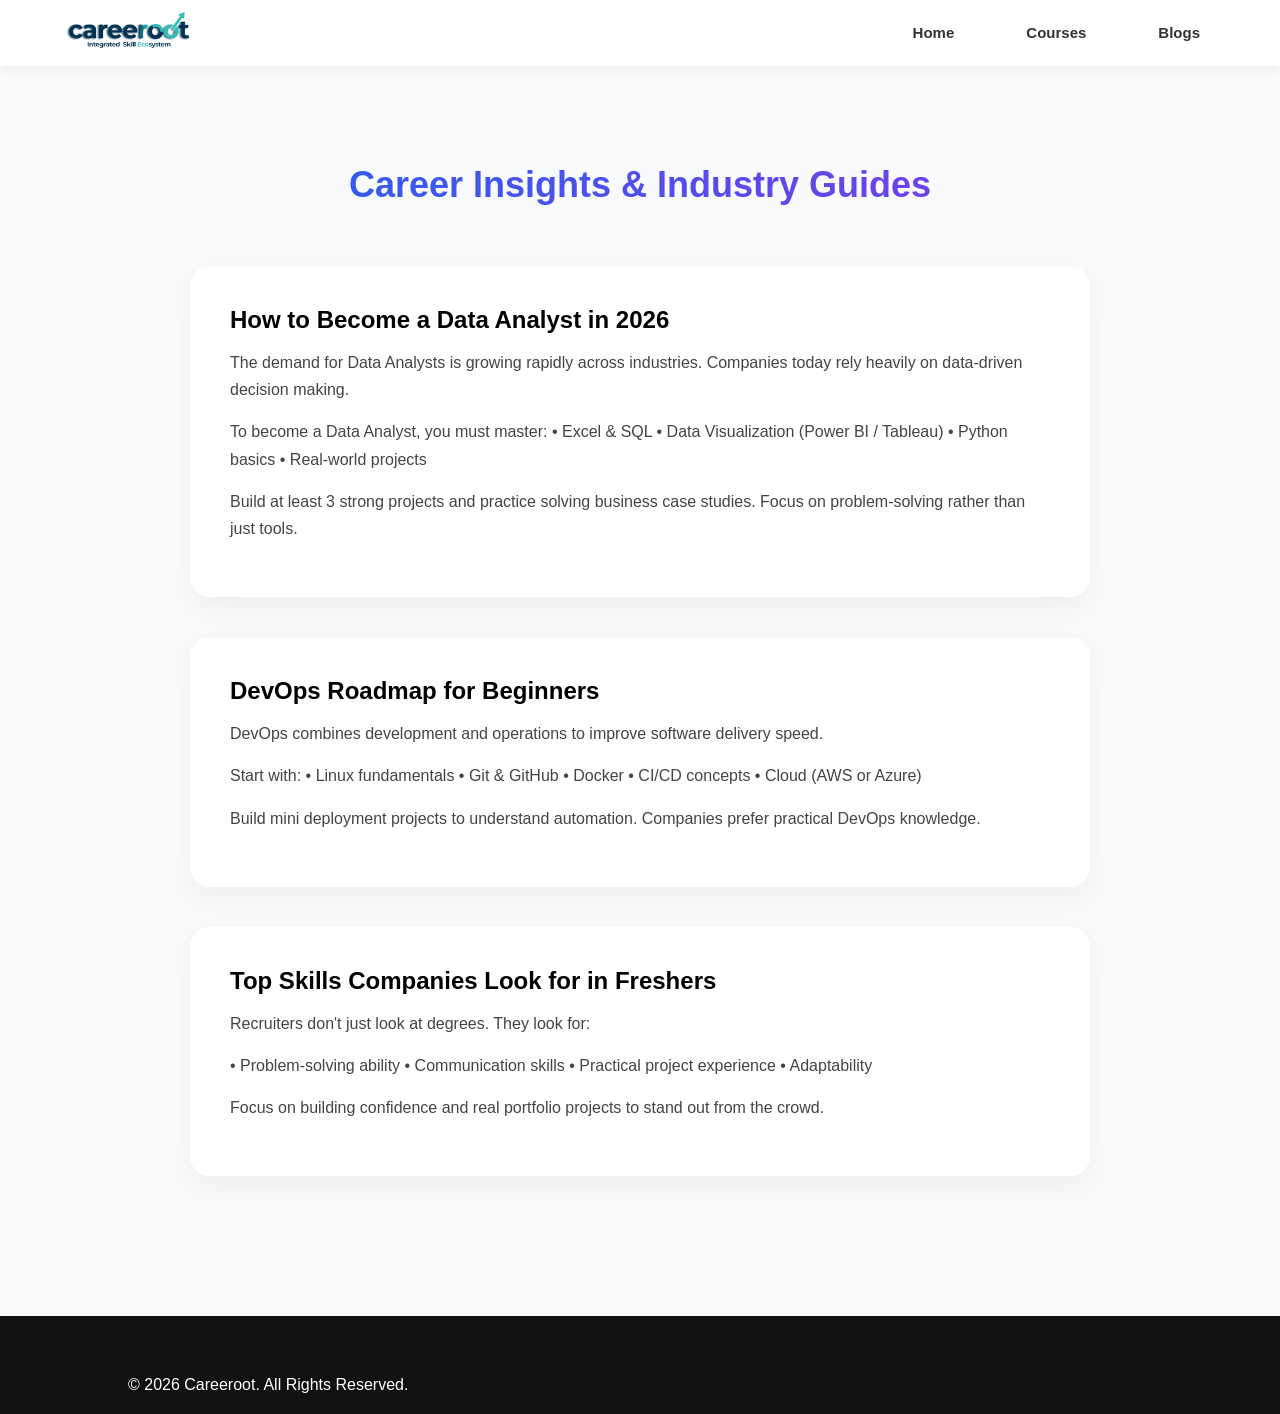
==== commit 8d3d4cfd: "Add files via upload" ====
--- a/blog.html
+++ b/blog.html
@@ -11,7 +11,9 @@
 
 <!-- HEADER -->
 <header class="header">
-  <div class="logo">Careeroot</div>
+  <div class="logo">
+    <img src="Logo/IMG_7781.png" alt="Careeroot Logo">
+  </div>
   <!-- for hambuerger menu-->
   <button class="hamburger" aria-label="Toggle navigation" aria-expanded="false" aria-controls="main-nav">
     <span class="bar"></span>
--- a/style.css
+++ b/style.css
@@ -279,8 +279,30 @@
 
 .premium {
   padding: 100px 10%;
-  background: var(--bg-white);
-  text-align: center;
+  background: linear-gradient(135deg, #eef2ff, #f8fafc);
+  position: relative;
+  overflow: hidden;
+}
+.premium::before {
+  content: "";
+  position: absolute;
+  width: 500px;
+  height: 500px;
+  background: radial-gradient(circle, rgba(124, 58, 237, 0.25), transparent 70%);
+  top: -150px;
+  left: -150px;
+  filter: blur(100px);
+}
+
+.premium::after {
+  content: "";
+  position: absolute;
+  width: 500px;
+  height: 500px;
+  background: radial-gradient(circle, rgba(37, 99, 235, 0.25), transparent 70%);
+  bottom: -150px;
+  right: -150px;
+  filter: blur(100px);
 }
 
 .premium h2 {
@@ -322,8 +344,16 @@
 
 .about {
   padding: 100px 8%;
-  background: linear-gradient(135deg, #f8fafc, #eef2ff);
-  position: relative;
+  background: linear-gradient(-45deg, #2563eb, #7c3aed, #1d4ed8, #9333ea);
+  background-size: 400% 400%;
+  animation: gradientMove 10s ease infinite;
+  color: #fff;
+}
+
+@keyframes gradientMove {
+  0% { background-position: 0% 50%; }
+  50% { background-position: 100% 50%; }
+  100% { background-position: 0% 50%; }
 }
 
 .about-container {
@@ -337,16 +367,14 @@
 .about-text h2 {
   font-size: 36px;
   margin-bottom: 20px;
-  background: linear-gradient(90deg, var(--primary), var(--accent));
+  background: linear-gradient(90deg, #1e3a8a, #6d28d9); /* darker shades */
   -webkit-background-clip: text;
-  -webkit-text-fill-color: transparent;
+  -webkit-text-fill-color: blanchedalmond;
+  font-weight: 700;
 }
 
 .about-text p {
-  margin-bottom: 18px;
-  color: #444;
-  line-height: 1.7;
-  font-size: 16px;
+  color: #e2e8f0;
 }
 
 /* 2×2 stats grid */
@@ -381,98 +409,6 @@
 .stat-card p {
   color: var(--text-muted);
   font-size: 14px;
-}
-
-
-/* ================= 9. FOUNDERS SECTION =================
-   Founder profile cards with circular avatar images.     */
-
-.founders {
-  padding: 100px 8%;
-  background: linear-gradient(135deg, #eef2ff, #f8fafc);
-}
-
-.founders-container {
-  max-width: 1200px;
-  margin: auto;
-}
-
-.founders-heading {
-  text-align: center;
-  margin-bottom: 60px;
-}
-
-.founders-heading h2 {
-  font-size: 36px;
-  margin-bottom: 15px;
-  background: linear-gradient(90deg, var(--primary), var(--accent));
-  -webkit-background-clip: text;
-  -webkit-text-fill-color: transparent;
-}
-
-.founders-heading p {
-  color: var(--text-muted);
-  max-width: 600px;
-  margin: auto;
-  line-height: 1.6;
-}
-
-/* Auto-fit grid for founder cards */
-.founders-grid {
-  display: grid;
-  grid-template-columns: repeat(auto-fit, minmax(300px, 1fr));
-  gap: 40px;
-}
-
-/* Glass-morphism card */
-.founder-card {
-  background: rgba(255, 255, 255, 0.6);
-  backdrop-filter: blur(15px);
-  border-radius: var(--radius-xl);
-  padding: 40px 25px;
-  text-align: center;
-  box-shadow: var(--shadow-md);
-  transition: 0.3s;
-}
-
-.founder-card:hover {
-  transform: translateY(-10px);
-  box-shadow: var(--shadow-lg);
-}
-
-/* Circular avatar wrapper */
-.founder-image {
-  width: 140px;
-  height: 140px;
-  margin: 0 auto 20px;
-  border-radius: 50%;
-  overflow: hidden;
-  border: 4px solid var(--primary);
-}
-
-.founder-image img {
-  width: 100%;
-  height: 100%;
-  object-fit: cover;
-}
-
-.founder-card h3 {
-  font-size: 20px;
-  margin-bottom: 5px;
-}
-
-.founder-card span {
-  display: block;
-  font-size: 14px;
-  color: var(--primary);
-  margin-bottom: 15px;
-  font-weight: 500;
-}
-
-.founder-card p {
-  font-size: 14px;
-  color: var(--text-muted);
-  line-height: 1.6;
 }
 
 
@@ -1240,6 +1176,7 @@
   .about-container {
     grid-template-columns: 1fr;
   }
+  
 
   .about-text {
     text-align: center;
@@ -1259,7 +1196,16 @@
     grid-template-columns: 1fr;
   }
 }
-
+@media (max-width: 900px) {
+  .certificate-container {
+    grid-template-columns: 1fr;
+    text-align: center;
+  }
+
+  .certificate-image img {
+    max-width: 350px;
+  }
+}
 /* --- Mobile (≤ 768px) --- */
 @media (max-width: 768px) {
 
@@ -1477,3 +1423,45 @@
     font-size: 26px;
   }
 }
+/* ================= CERTIFICATE SECTION ================= */
+
+.certificate {
+  padding: 100px 8%;
+  background: #ffffff;
+}
+
+/* 👇 ADD THIS (important) */
+.certificate-container {
+  max-width: 900px;      /* reduce width for better centering */
+  margin: 0 auto;
+  display: flex;
+  flex-direction: column;
+  align-items: center;   /* ✅ THIS centers everything */
+  text-align: center;
+}
+
+/* Text styling */
+.certificate-text h2 {
+  font-size: 36px;
+  margin-bottom: 20px;
+  color: #0f172a;
+  font-weight: 700;
+}
+
+.certificate-text p {
+  color: #444;
+  line-height: 1.7;
+  margin-bottom: 15px;
+}
+
+/* 👇 FIX IMAGE SIZE */
+.certificate-image img {
+  width: 100%;
+  max-width: 500px;
+  display: block;
+  margin: 20px auto;   /* center image */
+}
+.certificate .hero-btn {
+  display: inline-block;
+  margin-top: 20px;
+}
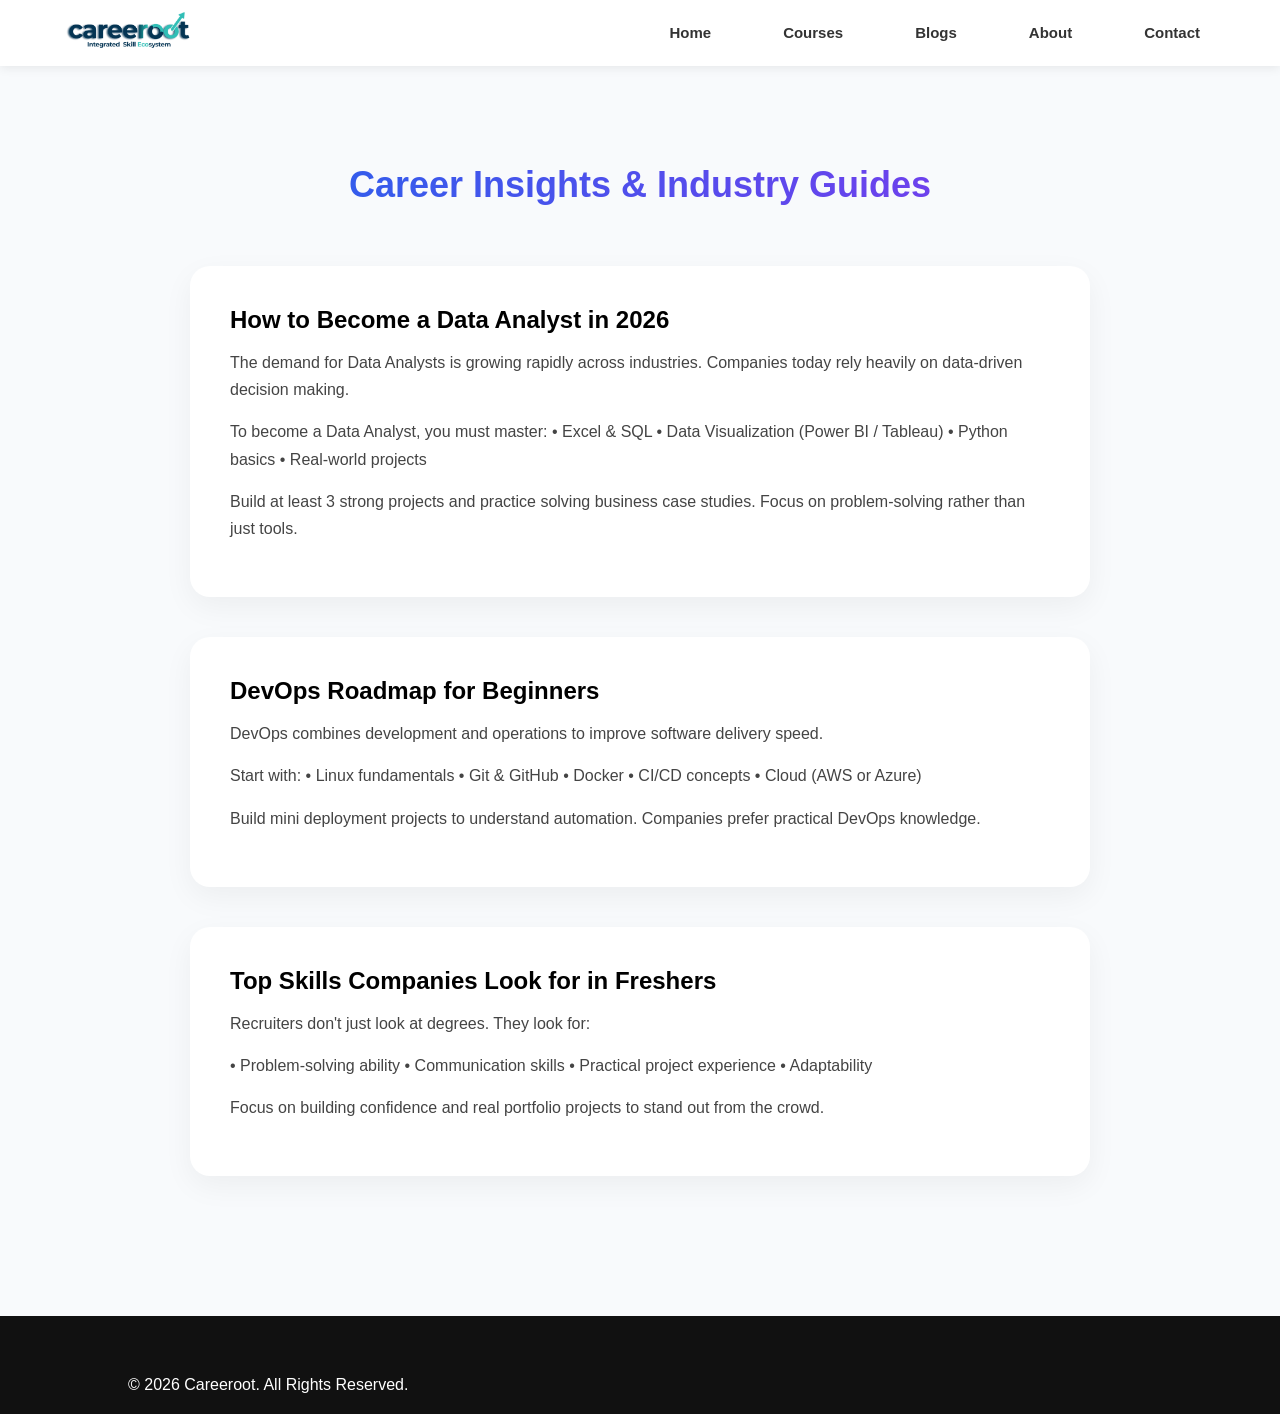
==== commit c9c3ad3f: "Add files via upload" ====
--- a/blog.html
+++ b/blog.html
@@ -26,6 +26,9 @@
       <li><a href="index.html">Home</a></li>
       <li><a href="courses.html">Courses</a></li>
       <li><a href="blog.html">Blogs</a></li>
+      <li><a href="index.html#about">About</a></li>
+      <li><a href="index.html#contact">Contact</a></li>
+      
     </ul>
   </nav>
 </header>
